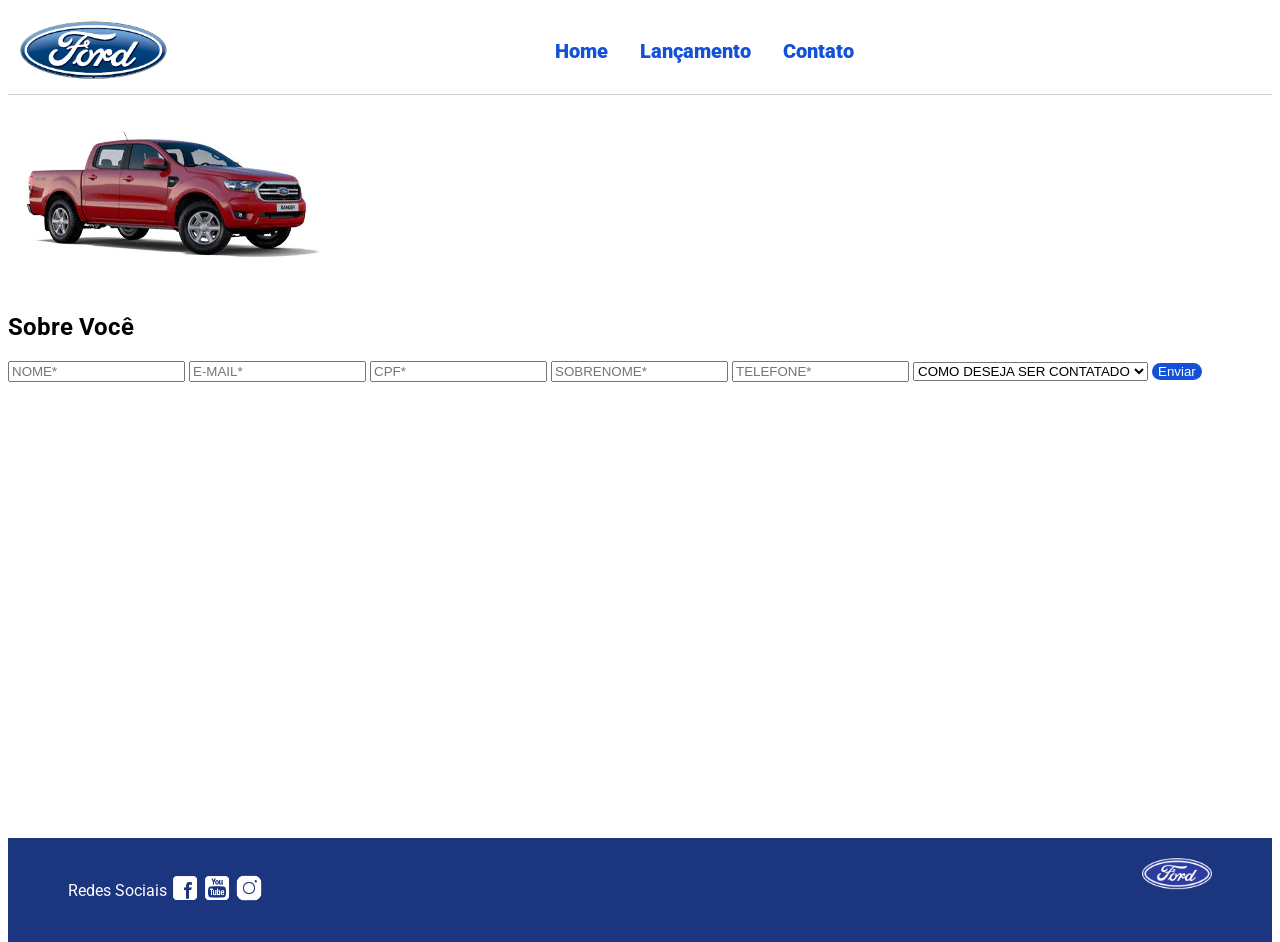
==== contato.html @ c1451955 "Desafio Sprint JavaScript: carrosel, comparação e formulario" ====
<!DOCTYPE html>
<html lang="pt-br">
<head>
    <meta charset="UTF-8">
    <meta http-equiv="X-UA-Compatible" content="IE=edge">
    <meta name="viewport" content="width=device-width, initial-scale=1.0">
    <title>Ford</title>    
    <link href="css/reset.css" rel="stylesheet">
    <link href="css/style.css" rel="stylesheet">
    <link href="css/form.css" rel="stylesheet">
    <script src="js/form.js"></script>
</head>
<body>
    <header>       
        <div>
            <img src="img/logo-ford-256.png" width="150" class="logo" />
        </div>
        <nav>
            <ul>
                <li>
                    <a href="index.html">Home</a>
                </li>
                <li>
                    <a href="lancamento.html">Lançamento</a>
                </li>
                <li>
                    <a href="contato.html">Contato</a>
                </li>
            </ul>
        </nav>

    </header>
    <main>
        <div class="forms">
            <div>
                <img src="img/xls 2.2 diesel.jpg">
            </div>
            <div>
                <h2 class="titulo">Sobre Você</h2>
            <form onsubmit="Post(this);">
                <input type="text" name="nome" placeholder="NOME*" class="fordform" required>
                <input type="text" name="email" placeholder="E-MAIL*" class="fordform" required>
                <input type="text" name="cpf" placeholder="CPF*" class="fordform" required>
                <input type="text" name="sobrenome" placeholder="SOBRENOME*" class="fordform" required>
                <input type="text" name="telefone" placeholder="TELEFONE*" class="fordform" required>
                <select name="contato" class="fordform" required>
                    <option selected>COMO DESEJA SER CONTATADO</option>
                    <option>TELEFONE</option>
                    <option>E-MAIL</option>
                </select>
            <button type="submit">Enviar</button>
            </form>
            </div>
        </div>
    </main>
    <footer>
        <nav id="social">
            <ul>
                <li><span class="redesociais">Redes Sociais</span></li>
                <li><a href="#" title="Facebook"><img src="img/facebook-50.png"></a></li>
                <li><a href="#" title="YouTube"><img src="img/youtube-squared-50.png"></a></li>
                <li><a href="#" title="Instagram"><img src="img/instagram-logo-50.png"></a></li>
            </ul>
        </nav>
        <div>
           <img src="img/ford-96.png" width="70"  />
        </div>
    </footer>    
</body>
</html>
---- css/style.css ----
@import url('https://fonts.googleapis.com/css2?family=Roboto:wght@300&display=swap');

body {
    background: #FFFFFF;
    height: 100%;
    font-family: 'Roboto', sans-serif;
}

html {
    height: 100%;
}

div#carousel {
    height: 46vh;
    width: 100%;
     max-height: 628px;
    -webkit-transition: all .3s ease-in-out;
    -moz-transition: all .3s ease-in-out;
    transition: all .3s ease-in-out;
}

div#carousel-title a {
    text-decoration: none;
}

div#carousel-title  {
    display: block;
    text-align: center;
    margin-top: 10px;
    margin-bottom: 10px;
    font-weight: bold;
}

header ul {
    text-align: center;
    margin-left: auto;
    margin-right: auto;
    display: block;
}

ul {
	display: inline-block;
}

header {
    background: #FFFFFF;
    border-bottom: 1px solid #ccc;
    margin-bottom: 10px;
    padding: 10px;
}

header div {
    display: inline;
    vertical-align: middle;
}

header nav {
    display: inline-block;
    vertical-align: middle;
    width: 80vw;
}

header nav a {
    color: #1351d8;
    font-size: 20px;
    text-decoration: none;
    font-weight: 900;
    margin-left: 14px;
    margin-right: 14px;
}

header nav a:hover {
    color: #1b357e;
    text-decoration: none;
    font-weight: 900;
}

nav li {
    display: inline;
    list-style: none;
}

main {
    min-height: calc(100% - 167px);
}

nav#social {
    display: inline;
    width: 80%;
}

nav#social ul img {
    width: 28px;
}

span.redesociais {
    color: #ffffff;
    vertical-align: super;
}

footer {
    background: #1B357E;
    padding: 20px;
}

footer div {
    display: inline;
    float: right;
    margin-right: 40px;
}

button:hover {
    background: #1b357e;
}
button {
    background: #1351d8;
    color: #fff;
    border: 0px;
    border-radius: 10px;
}
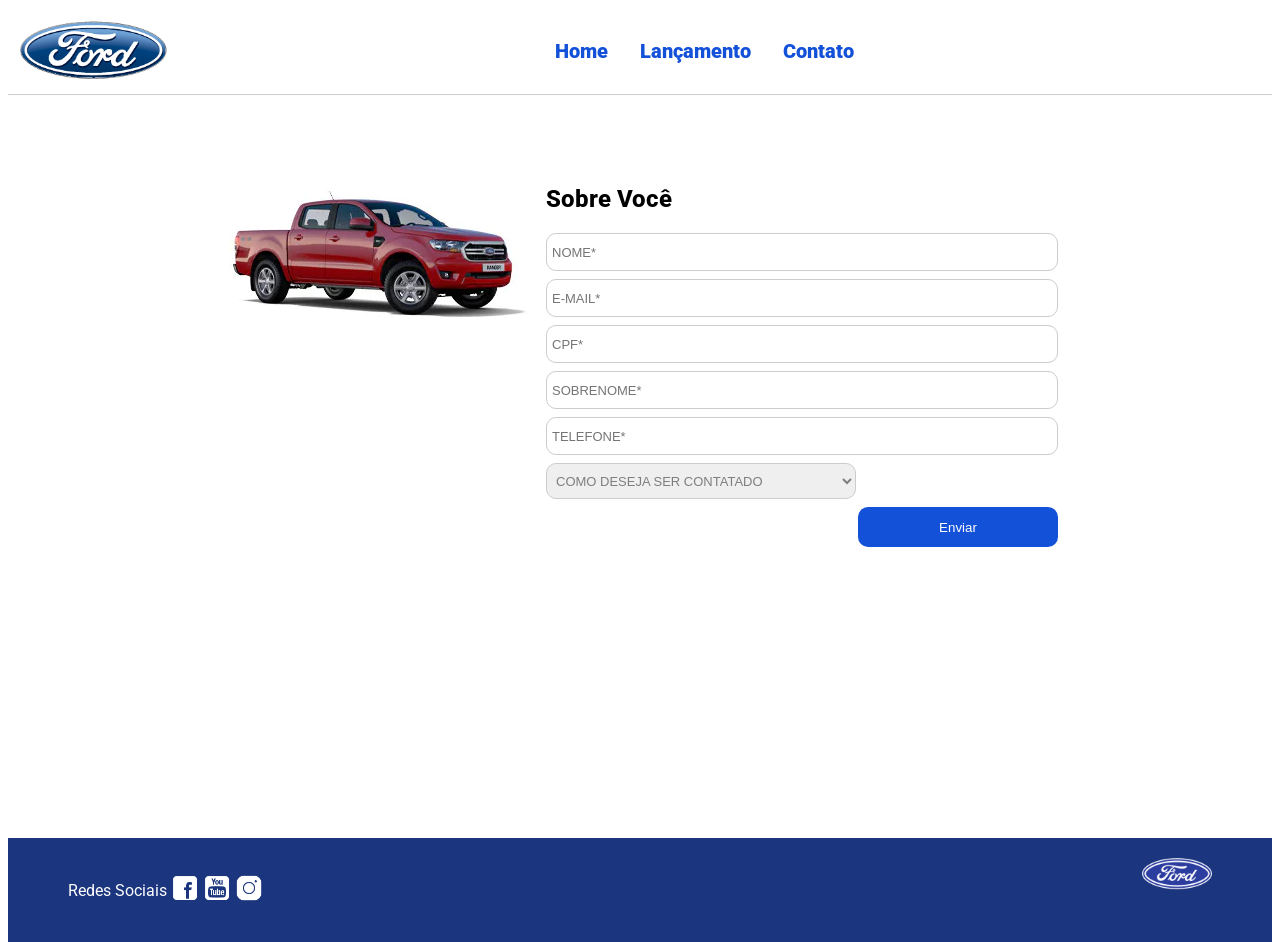
==== commit 27043afc: "Ajustes na página contato" ====
--- a/contato.html
+++ b/contato.html
@@ -1,17 +1,19 @@
 <!DOCTYPE html>
 <html lang="pt-br">
+
 <head>
     <meta charset="UTF-8">
     <meta http-equiv="X-UA-Compatible" content="IE=edge">
     <meta name="viewport" content="width=device-width, initial-scale=1.0">
-    <title>Ford</title>    
+    <title>Ford</title>
     <link href="css/reset.css" rel="stylesheet">
     <link href="css/style.css" rel="stylesheet">
     <link href="css/form.css" rel="stylesheet">
     <script src="js/form.js"></script>
 </head>
+
 <body>
-    <header>       
+    <header>
         <div>
             <img src="img/logo-ford-256.png" width="150" class="logo" />
         </div>
@@ -37,19 +39,19 @@
             </div>
             <div>
                 <h2 class="titulo">Sobre Você</h2>
-            <form onsubmit="Post(this);">
-                <input type="text" name="nome" placeholder="NOME*" class="fordform" required>
-                <input type="text" name="email" placeholder="E-MAIL*" class="fordform" required>
-                <input type="text" name="cpf" placeholder="CPF*" class="fordform" required>
-                <input type="text" name="sobrenome" placeholder="SOBRENOME*" class="fordform" required>
-                <input type="text" name="telefone" placeholder="TELEFONE*" class="fordform" required>
-                <select name="contato" class="fordform" required>
-                    <option selected>COMO DESEJA SER CONTATADO</option>
-                    <option>TELEFONE</option>
-                    <option>E-MAIL</option>
-                </select>
-            <button type="submit">Enviar</button>
-            </form>
+                <form onsubmit="Post(event, this);">
+                    <input type="text" name="nome" placeholder="NOME*" class="fordform" required>
+                    <input type="text" name="email" placeholder="E-MAIL*" class="fordform" required>
+                    <input type="text" name="cpf" placeholder="CPF*" class="fordform" required>
+                    <input type="text" name="sobrenome" placeholder="SOBRENOME*" class="fordform" required>
+                    <input type="text" name="telefone" placeholder="TELEFONE*" class="fordform" required>
+                    <select name="contato" class="fordform" required>
+                        <option selected>COMO DESEJA SER CONTATADO</option>
+                        <option>TELEFONE</option>
+                        <option>E-MAIL</option>
+                    </select>
+                    <button type="submit">Enviar</button>
+                </form>
             </div>
         </div>
     </main>
@@ -63,8 +65,9 @@
             </ul>
         </nav>
         <div>
-           <img src="img/ford-96.png" width="70"  />
+            <img src="img/ford-96.png" width="70" />
         </div>
-    </footer>    
+    </footer>
 </body>
+
 </html>
--- a/css/style.css
+++ b/css/style.css
@@ -11,7 +11,7 @@
 }
 
 div#carousel {
-    height: 46vh;
+    height: 100vh;
     width: 100%;
      max-height: 628px;
     -webkit-transition: all .3s ease-in-out;
--- a/css/form.css
+++ b/css/form.css
@@ -0,0 +1,54 @@
+.fordform {
+    display: block;
+    width: 500px;
+    border: 1px solid #cccccc;
+    border-radius: 10px;
+    height: 26px;
+    margin: 8px;
+    font-size: 13px;
+    padding: 5px;
+}
+
+select.fordform {
+    width: 310px;
+    height: 36px;
+    color: #807d7d;
+}
+
+input:focus-visible {
+    outline: none;
+}
+
+select:focus-visible {
+    outline: none;
+}
+
+main div {
+    display: inline-block;
+    vertical-align: top;
+    text-align: left;
+    padding-top: 30px;
+    padding-bottom: 30px;
+}
+
+.forms {
+    display: block;
+    text-align: center;
+}
+
+h2 {
+    text-align: left;
+    font-weight: 800;
+}
+
+
+button {
+    width: 200px;
+    height: 40px;
+    margin-right: 8px;
+    float: right;
+}
+
+.titulo {
+    margin-left: 8px;
+}
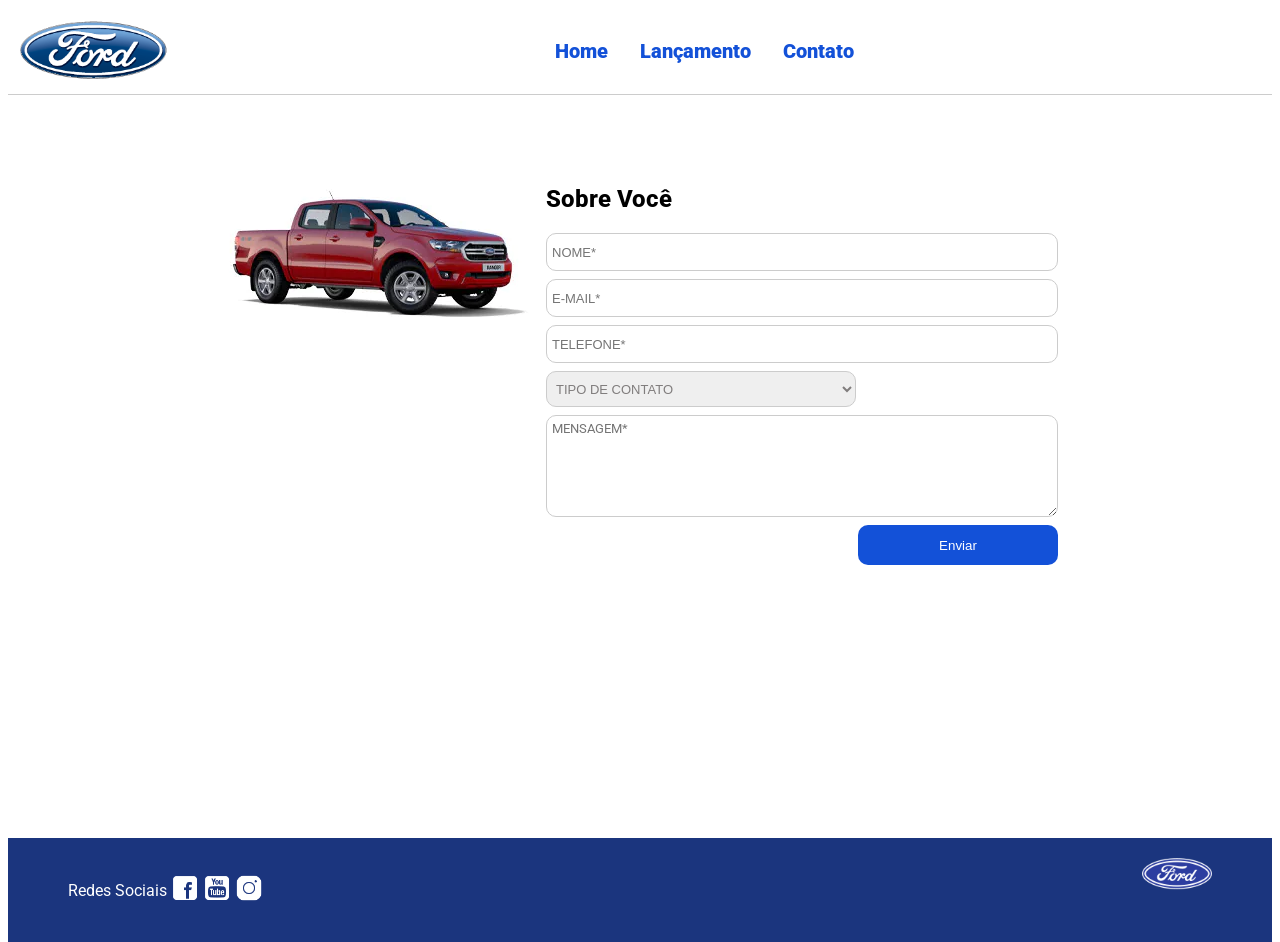
==== commit ba6ef8d7: "Adiciona campos de tipo de contato e mensagem, corrige log do form.js e adiciona descricao na pagina" ====
--- a/contato.html
+++ b/contato.html
@@ -41,15 +41,15 @@
                 <h2 class="titulo">Sobre Você</h2>
                 <form onsubmit="Post(event, this);">
                     <input type="text" name="nome" placeholder="NOME*" class="fordform" required>
-                    <input type="text" name="email" placeholder="E-MAIL*" class="fordform" required>
-                    <input type="text" name="cpf" placeholder="CPF*" class="fordform" required>
-                    <input type="text" name="sobrenome" placeholder="SOBRENOME*" class="fordform" required>
-                    <input type="text" name="telefone" placeholder="TELEFONE*" class="fordform" required>
-                    <select name="contato" class="fordform" required>
-                        <option selected>COMO DESEJA SER CONTATADO</option>
-                        <option>TELEFONE</option>
-                        <option>E-MAIL</option>
+                    <input type="email" name="email" placeholder="E-MAIL*" class="fordform" required>
+                    <input type="tel" name="telefone" placeholder="TELEFONE*" class="fordform" required>
+                    <select name="tipoContato" class="fordform" required>
+                        <option selected>TIPO DE CONTATO</option>
+                        <option>ELOGIO</option>
+                        <option>RECLAMAÇÃO</option>
+                        <option>SOLICITAÇÃO</option>
                     </select>
+                    <textarea name="mensagem" placeholder="MENSAGEM*" class="fordform fordtextarea" required></textarea>
                     <button type="submit">Enviar</button>
                 </form>
             </div>
--- a/css/style.css
+++ b/css/style.css
@@ -11,24 +11,28 @@
 }
 
 div#carousel {
-    height: 100vh;
+    height: 648px;
     width: 100%;
-     max-height: 628px;
-    -webkit-transition: all .3s ease-in-out;
-    -moz-transition: all .3s ease-in-out;
-    transition: all .3s ease-in-out;
+    overflow: hidden;
 }
 
-div#carousel-title a {
-    text-decoration: none;
+div#carousel img {
+    width: 100%;
+    height: 100%;
+    object-fit: cover;
+    border-bottom: 1px solid #ccc;
 }
 
-div#carousel-title  {
-    display: block;
+div#carousel-title {
     text-align: center;
+    font-size: 16px;
+    font-weight: 900;
+    color: #1351d8;
     margin-top: 10px;
-    margin-bottom: 10px;
-    font-weight: bold;
+}
+div#carousel-title a {
+    text-decoration: flex;
+    color: #1351d8;
 }
 
 header ul {
--- a/css/form.css
+++ b/css/form.css
@@ -13,6 +13,12 @@
     width: 310px;
     height: 36px;
     color: #807d7d;
+}
+
+.fordtextarea {
+    height: 90px;
+    resize: vertical;
+    font-family: inherit;
 }
 
 input:focus-visible {
@@ -47,6 +53,14 @@
     height: 40px;
     margin-right: 8px;
     float: right;
+    transition: transform 0.2s ease, background-color 0.2s ease;
+    cursor: pointer;
+}
+
+button:hover {
+    transform: scale(1.05);
+    background-color: #003478;
+    color: #ffffff;
 }
 
 .titulo {
